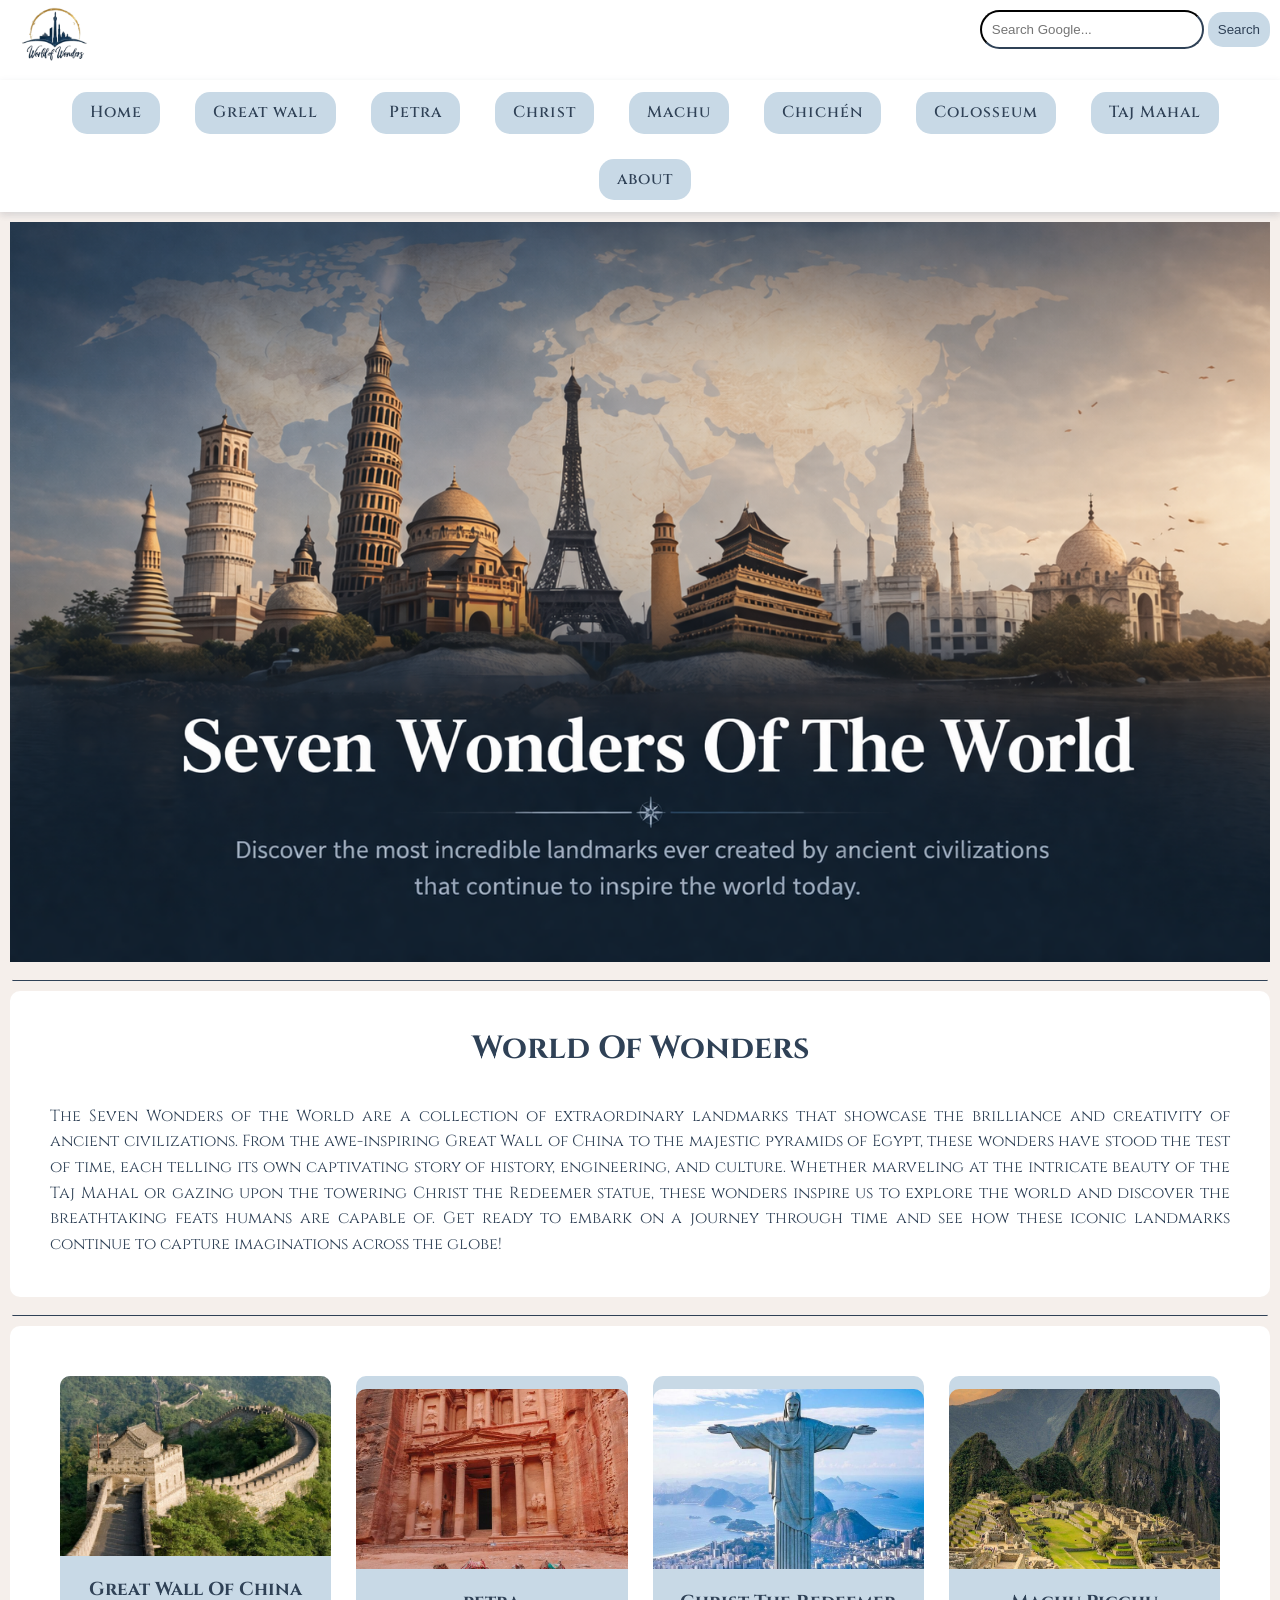
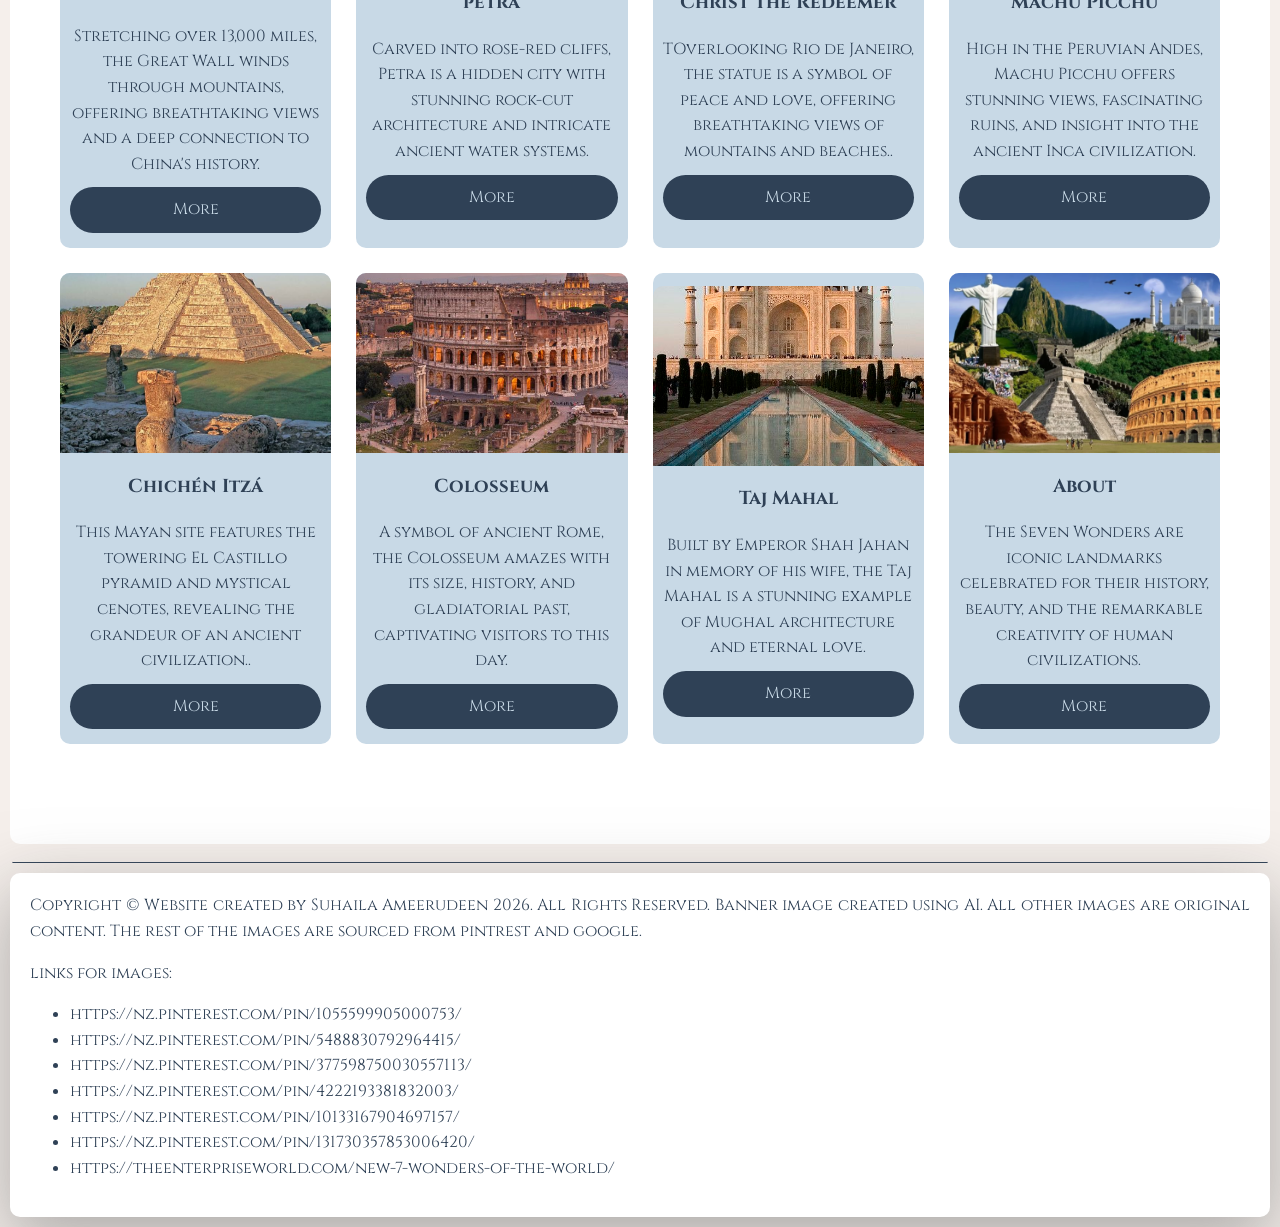
==== index.html @ b83e5d12 "Apr 20, 2026, 10:54 PM" ====
<!DOCTYPE html>
<html lang=en>
<head>
<link rel="icon" type="image/png" href="image/favicon.png">
<title>Seven Wonders Of The World</title>
 <link href="style.css" rel="stylesheet">

<link rel="preconnect" href="https://fonts.googleapis.com">
<link rel="preconnect" href="https://fonts.gstatic.com" crossorigin>
<link href="https://fonts.googleapis.com/css2?family=Cinzel:wght@400..900&display=swap" rel="stylesheet">


</head>

<body>
    
  <div class="topbar">
     <img src="image/logo.png" alt="World Of Wonders">

    <div class="search">
    <form action="https://www.google.com/search" method="GET">
    <input type="text" name="q" placeholder="Search Google...">
    <button type="submit">Search</button>
    </form></div>
  
  </div>
      

    <div class="navbar">
      
      
      <div class="nav">
        <a href="index.html" class="Home">Home</a>
        <a href="greatwall.html" class="greatwall">Great wall</a>
        <a href="petra.html" class="petra">Petra</a>
        <a href="christ.html" class="christ">Christ</a>
        <a href="machu.html" class="machu">Machu </a>
        <a href="chichen.html" class="chichen">Chichén </a>
        <a href="colosseum.html" class="colosseum">Colosseum</a>
        <a href="tajmahal.html" class="tajmahal">Taj Mahal</a>
        <a href="about.html" class="about">about</a>
      </div>

    </div>

    <div class="intro">
    </div>
     
    <div class="border"></div>

    <div class="intro2">
      <h1>World Of Wonders</h1>
      <p>
        The Seven Wonders of the World are a collection of extraordinary landmarks that showcase the brilliance and creativity of
         ancient civilizations. From the awe-inspiring Great Wall of China to the majestic pyramids of Egypt, these wonders have stood the 
         test of time, each telling its own captivating story of history, engineering, and culture. Whether marveling at the intricate beauty 
         of the Taj Mahal or gazing upon the towering Christ the Redeemer statue, these wonders inspire us to explore the world and discover the 
         breathtaking feats humans are capable of. Get ready to embark on a journey through time and see how these iconic landmarks continue to
          capture imaginations across the globe!
      </p>

    </div>

    <div class="border"></div>
  
    <div class="layout">
      
      <div class="container2">
        
         <div class="content">
          <img src="image/greatwall.jpg" alt="Great Wall Of China" >
          <h3>Great Wall Of China</h3>
          <p>Stretching over 13,000 miles, the Great Wall winds through mountains, offering breathtaking views and a
             deep connection to China's history.</p>
          <a href="greatwall.html" class="button">More</a>
         </div>
      </div>

      <div class="container2">
      
        <div class="content">
          <img src="image/petra.jpg" alt="Petra" >
          <h3>petra</h3>
          <p>Carved into rose-red cliffs, Petra is a hidden city with stunning rock-cut architecture and intricate 
            ancient water systems.</p>
           <a href="petra.html" class="button">More</a>
        </div>
      </div>

      <div class="container2">
        
        <div class="content">
           <img src="image/christ.jpg" alt="Christ The Redeemer" >
          <h3>Christ The Redeemer</h3>
          <p>TOverlooking Rio de Janeiro, the statue is a symbol of peace and love, offering breathtaking views of 
            mountains and beaches..</p>
          <a href="christ.html" class="button">More</a>
        </div>
      </div>

      <div class="container2">
        
        <div class="content">
          <img src="image/machu.jpg" alt="Machu Picchu" >
          <h3> Machu Picchu</h3>
           
          <p>High in the Peruvian Andes, Machu Picchu offers stunning views, fascinating ruins, and insight into the 
            ancient Inca civilization.</p>
          <a href="machu.html" class="button">More</a>
        </div>
      </div>

      <div class="container2">
        
        <div class="content">
          <img src="image/chichen.jpg" alt="Chichén Itzá" >
          <h3>Chichén Itzá</h3>
           
          <p>This Mayan site features the towering El Castillo pyramid and mystical cenotes, revealing the grandeur of an ancient
             civilization..</p>
           <a href="chichen.html" class="button">More</a>
        </div>
      </div>

      <div class="container2">
       
        <div class="content">
          <img src="image/collosseum.jpg" alt="Colosseum" >
          <h3>Colosseum </h3>
          
          <p>A symbol of ancient Rome, the Colosseum amazes with its size, history, and gladiatorial past, captivating
             visitors to this day.
            </p>
          <a href="colosseum.html" class="button">More</a>
        </div>
      </div>

      <div class="container2">
        
        <div class="content">
          <img src="image/tajmahal.jpg" alt="Taj Mahal" >
          <h3>Taj Mahal</h3>
          
          <p>Built by Emperor Shah Jahan in memory of his wife, the Taj Mahal is a stunning example of Mughal architecture
             and eternal love.</p>
          <a href="tajmahal.html" class="button">More</a>
        </div>
      </div>

      <div class="container2">
        <div class="content">
          <img src="image/wonders.png" alt="7 Wonders">
          <h3>About</h3>
          <p>The Seven Wonders are iconic landmarks celebrated for their history, beauty, and the remarkable creativity of human 
            civilizations.</p>
            <a href="about.html" class="button">More</a>
        </div>
      </div>

    </div>

    <div class="border"></div>
    
  <footer class="footer">Copyright © Website created by Suhaila Ameerudeen 2026. All Rights Reserved.
    Banner image created using AI. All other images are original content.
    The rest of the images are sourced from pintrest and google.
    <p>links for images:</p>
     <ul>
      <li>https://nz.pinterest.com/pin/1055599905000753/</li>
      <li> https://nz.pinterest.com/pin/5488830792964415/     </li>
      <li>  https://nz.pinterest.com/pin/377598750030557113/</li>
      <li>https://nz.pinterest.com/pin/4222193381832003/ </li>
      <li>  https://nz.pinterest.com/pin/10133167904697157/</li>
      <li>https://nz.pinterest.com/pin/131730357853006420/ </li>
      <li>https://theenterpriseworld.com/new-7-wonders-of-the-world/</li>
   </ul>
  
  </footer>

 </body>




</html>
---- style.css ----
body{
    background-color:#F5EFEB;
    margin: 0;
    color:#2F4156;
    font-family: "Cinzel", serif;
    line-height: 1.6;
}

.navbar{
    background-color: #FFFFFF;
    box-shadow: 0 2px 8px rgba(47, 65, 86, 0.08)
}

.nav{
    display: flex;
    justify-content: center;
    gap: 25px;
    flex-wrap: wrap;
    padding: 12px;
     box-shadow: 0 4px 6px rgba(47, 65, 86, 0.08)
}

.nav a{
   display:inline-block;
   text-decoration: none;
   color: #2F4156 ;
   font-weight: 550;
   padding: 8px  18px; 
   border-radius: 15px;
   margin-inline-start: 10px;
   letter-spacing: 1px;
   transition: 0.3s ease;
   background-color:#C8D9E6;

}

.nav a:hover{
    background-color: #2F4156 ;
    color:#C8D9E6;
    transform: scale(1.05);
}



.intro{
    text-align: center;
    padding: 100px 20px;
    height: 60vh;
    background-image: url("images/7wonders.png");
    background-size:cover;
    background-position:center;
    margin: 10px;
   

}

.border{
    border-bottom:1px solid #2F4156  ;
    margin:0 12px;
    border-radius: 1.5px;
    padding-top: 8px;
}

.intro2 ul{
    margin:30px;
  text-align: justify; 
}

.intro2 ol{
     margin:30px;
  text-align: justify; 
}

.intro2 p{
  margin:30px;
  text-align: justify;
}


.intro2{
    text-align: center;
    margin: 10px;
    background-color: white;
    border-radius: 10px;
    margin:10px;
    margin-top: 10px;
    padding: 10px;
  
    
}

.content img{
    display: block;
    width: 100%;
    height: 180px;
    object-fit: cover;
    border-top-left-radius: 10px;
    border-top-right-radius: 10px;
   
}

.layout{
    margin-top: 10px;
    margin: 10px;
    border-radius: 10px;
    background-color: white;
    padding: 50px ;
    display:grid;
    grid-template-columns: repeat(4, minmax(250px, 1fr));
    gap: 25px;
    grid-template-rows:repeat(4, auto);
}

.container2{
    display: flex;
    justify-content: center;
    align-items: center;
    background-color: #C8D9E6 ;
    border-radius: 10px;
    padding-bottom: 5px;
    
    
}

.content h3{
    text-align: center;
    color:#2F4156 ;
}

.content p{
    text-align: center;
    margin:10px;
    color: #2F4156 ;
}

.container2:hover{
    transform: scale(1.05);
    color:#C8D9E6;
    background-color: #2F4156;
    
}




.container2:hover p,
.container2:hover h3{
  transition: 0.3s ease;
 color:#C8D9E6;
}

.button{
    display:block;
    background-color: #2F4156;
    color:#C8D9E6;
    text-decoration: none;
    border-radius: 30px;
    margin:10px;
    padding: 10px 20px;
    text-align: center;
    
}

.container2:hover .button {
   transition: 0.3 ease;
   color:#2F4156;
   background-color: #C8D9E6;
}


.button:hover{
    transform: scale(1.05);
}

.intro3{
    text-align: center;
    padding:100px 10px;
    height: 61vh;
    background-image: url("images/great.jpeg");
    background-size:contain;
    background-position:center;
    background-repeat: no-repeat;
    background-size: cover;
    margin: 10px;
   
}

.intro4{
    text-align: center;
    padding:100px 10px;
    height: 61vh;
    background-image: url("images/petra3.jpeg");
    background-size:contain;
    background-position:center;
    background-repeat: no-repeat;
    background-size: cover;
    margin: 10px;
   
}

.intro5{
    text-align: center;
    padding:100px 10px;
    height: 61vh;
    background-image: url("images/tajmahal3.jpeg");
    background-size:contain;
    background-position:center;
    background-repeat: no-repeat;
    background-size: cover;
    margin: 10px;
   
}

.intro6{
    text-align: center;
    padding:100px 10px;
    height: 61vh;
    background-image: url("images/picchu.jpeg");
    background-size:contain;
    background-position:center;
    background-repeat: no-repeat;
    background-size: cover;
    margin: 10px;
   
}

.intro7{
    text-align: center;
    padding:100px 10px;
    height: 61vh;
    background-image: url("images/itza.jpeg");
    background-size:contain;
    background-position:center;
    background-repeat: no-repeat;
    background-size: cover;
    margin: 10px;
   
}

.intro8{
    text-align: center;
    padding:100px 10px;
    height: 61vh;
    background-image: url("images/colosseum.jpeg");
    background-size:contain;
    background-position:center;
    background-repeat: no-repeat;
    background-size: cover;
    margin: 10px;
   
}

.intro9{
    text-align: center;
    padding:100px 10px;
    height: 61vh;
    background-image: url("images/redeemer.jpeg");
    background-size:contain;
    background-position:center;
    background-repeat: no-repeat;
    background-size: cover;
    margin: 10px;
   
}

.intro10{
    text-align: center;
    padding:100px 10px;
    height: 61vh;
    background-image: url("images/tajmahal3.jpeg");
    background-size:contain;
    background-position:center;
    background-repeat: no-repeat;
    background-size: cover;
    margin: 10px;
   
}

.footer{
  background-color: white;
  border-radius: 10px;
  text-align: justify;
  box-shadow: rgba(118, 118, 118, 0.56) 0px 22px 70px 4px;
  padding: 20px;
  margin:10px
}

.topbar{
    background-color: #FFFFFF;
    display: flex;
    justify-content: space-between;

}

.search{
    display: flex;
    justify-content: right;
    text-align: center;
    padding:10px;
    
}

.search input{
    padding:10px;
    border-radius: 30px;
    border-color: #2F4156;
    width:200px;
    color: #2F4156;
}

.search button{
    padding:10px;
    border: none;
    background-color: #C8D9E6;
    color: #2F4156;
    border-radius: 15px;
    cursor: pointer;
}

.search button:hover{
    background-color: #2F4156;
    color: #C8D9E6;
    transform: scale(1.06);
}

.topbar img{
   height:80px;
   width:auto;
   padding-left: 10px;
}
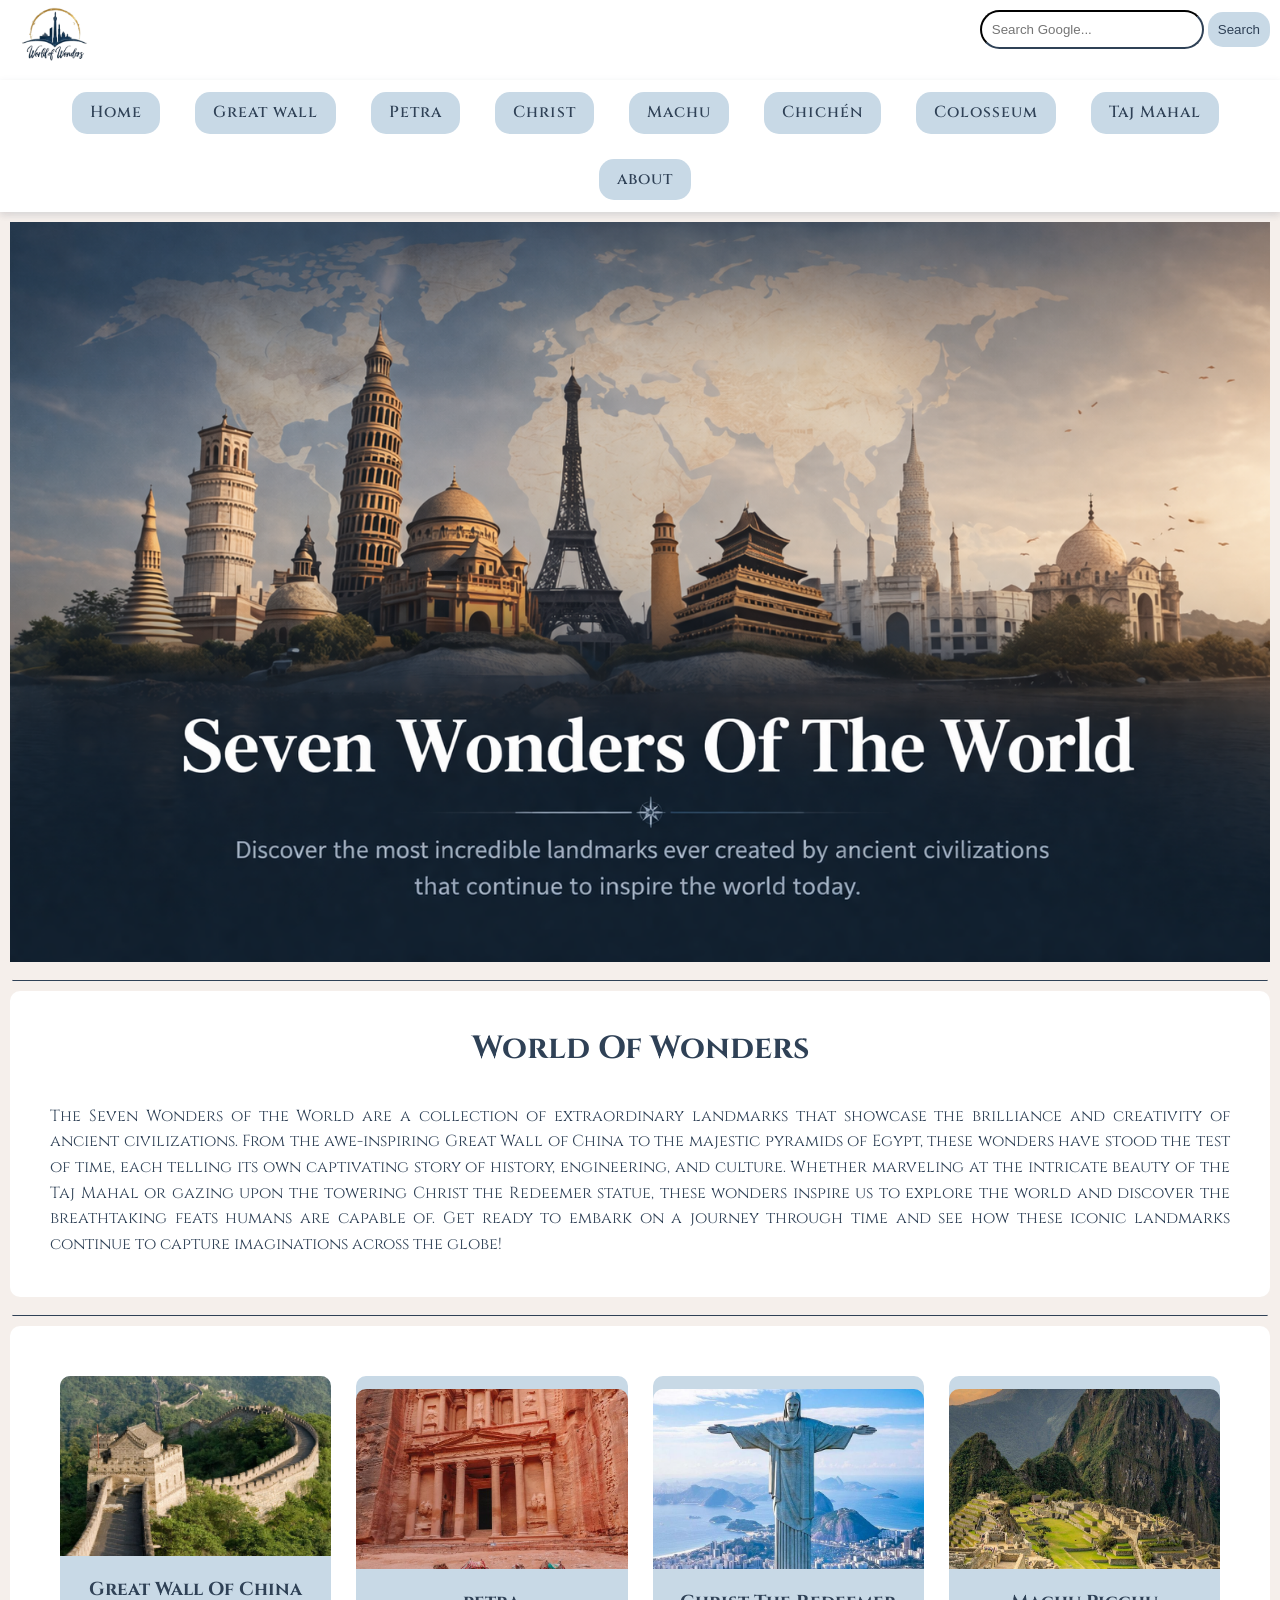
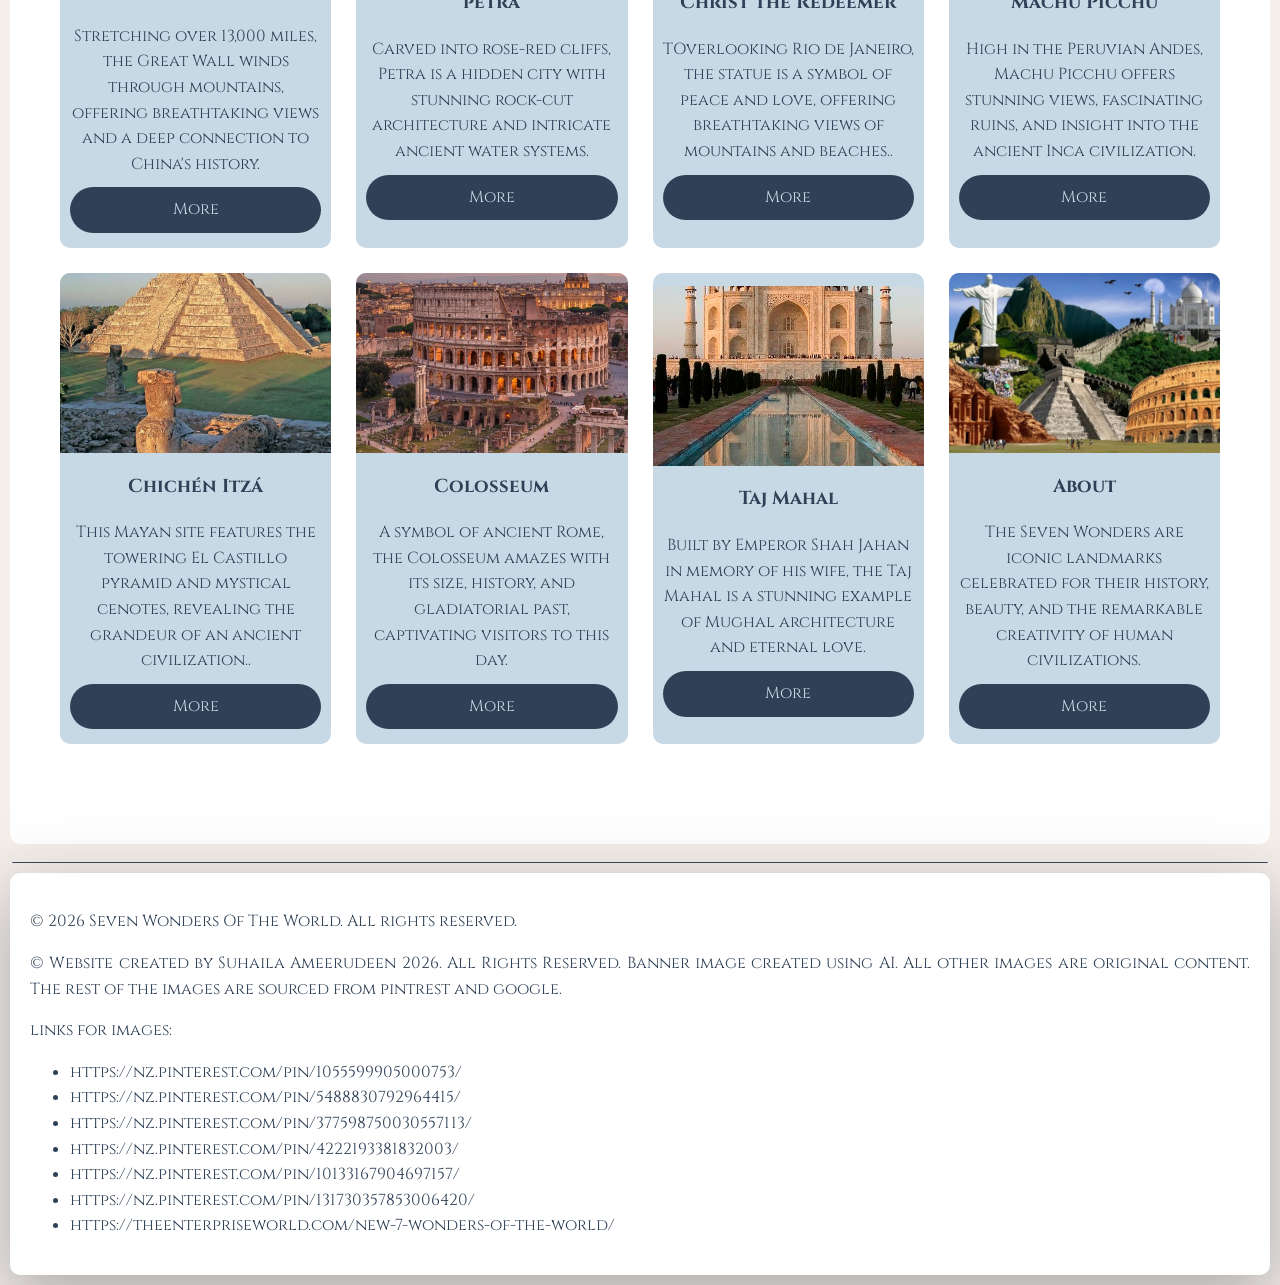
==== commit 79a1a2e7: "Apr 20, 2026, 11:33 PM" ====
--- a/index.html
+++ b/index.html
@@ -161,9 +161,11 @@
 
     <div class="border"></div>
     
-  <footer class="footer">Copyright © Website created by Suhaila Ameerudeen 2026. All Rights Reserved.
+  <footer class="footer">
+    <p>© 2026 Seven Wonders Of The World. All rights reserved.</p>
+    <p> © Website created by Suhaila Ameerudeen 2026. All Rights Reserved.
     Banner image created using AI. All other images are original content.
-    The rest of the images are sourced from pintrest and google.
+    The rest of the images are sourced from pintrest and google.</p>
     <p>links for images:</p>
      <ul>
       <li>https://nz.pinterest.com/pin/1055599905000753/</li>
--- a/style.css
+++ b/style.css
@@ -332,3 +332,5 @@
 
 
 
+
+
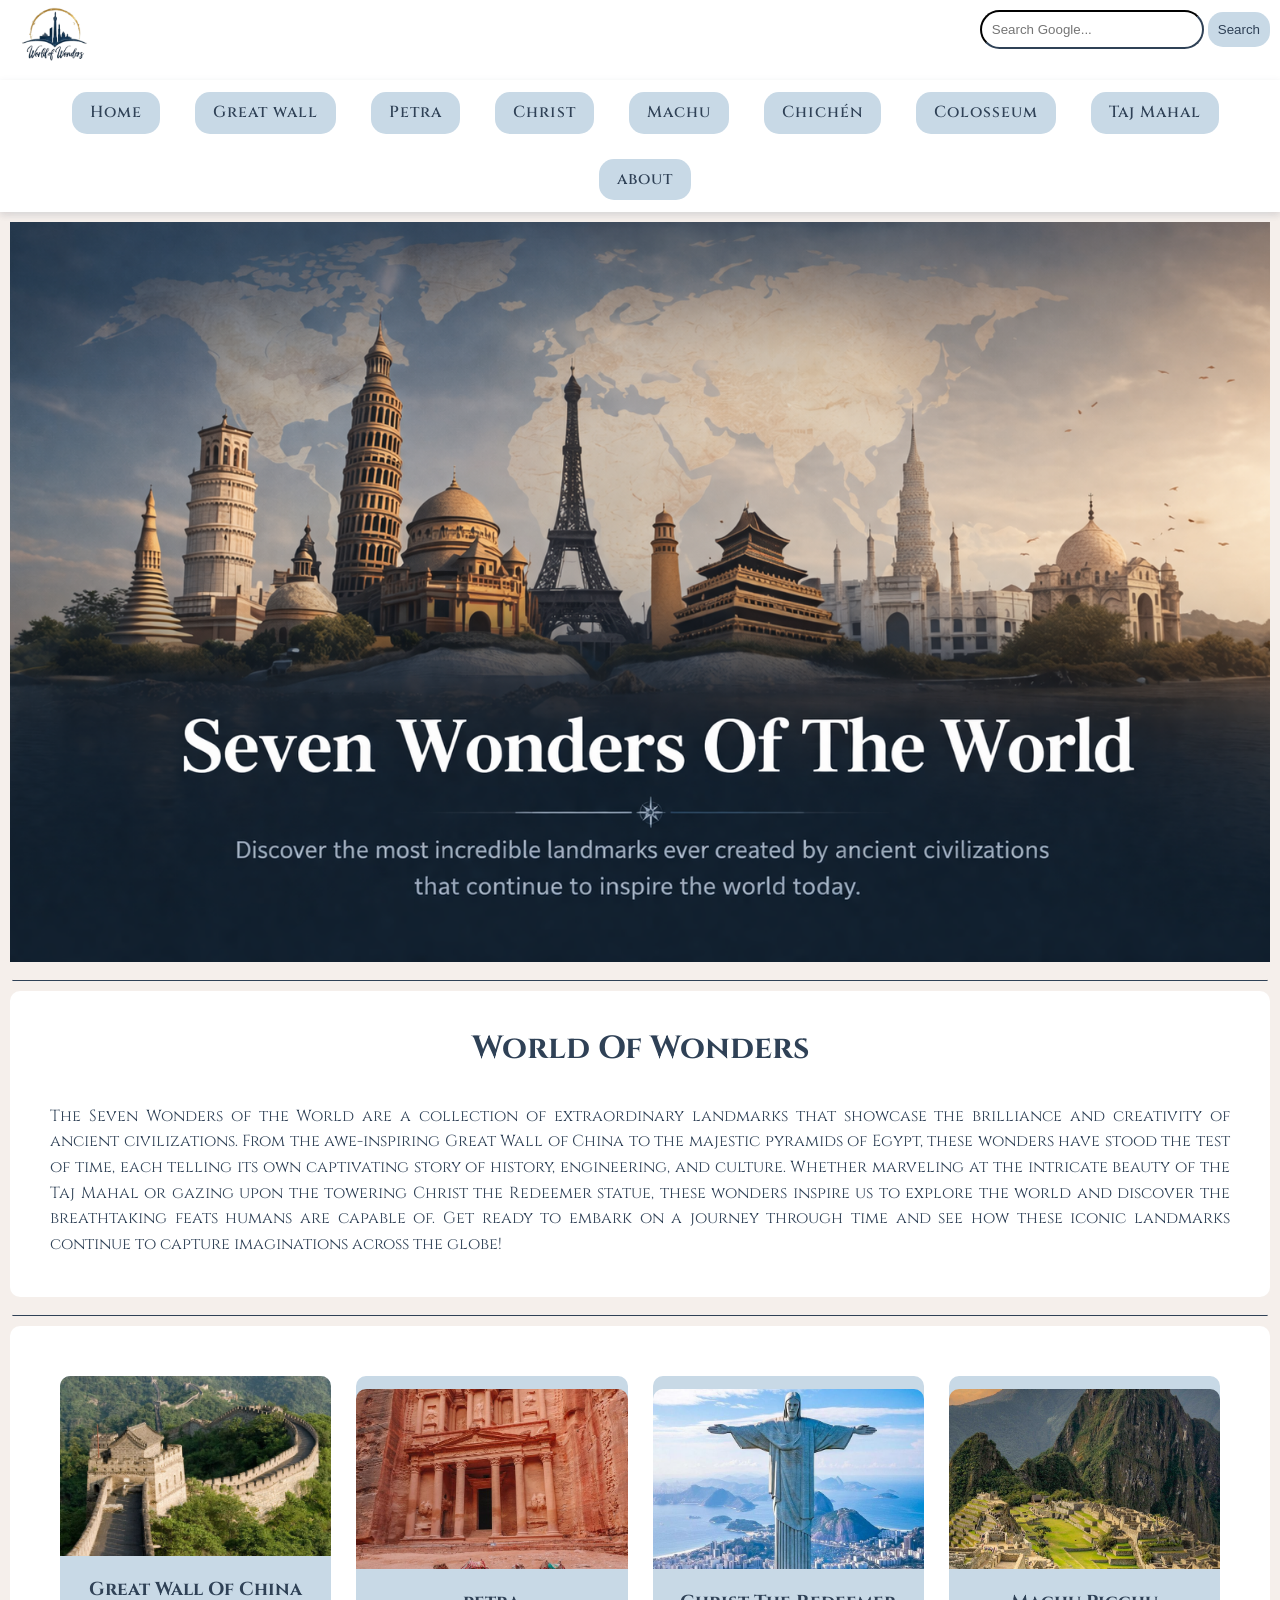
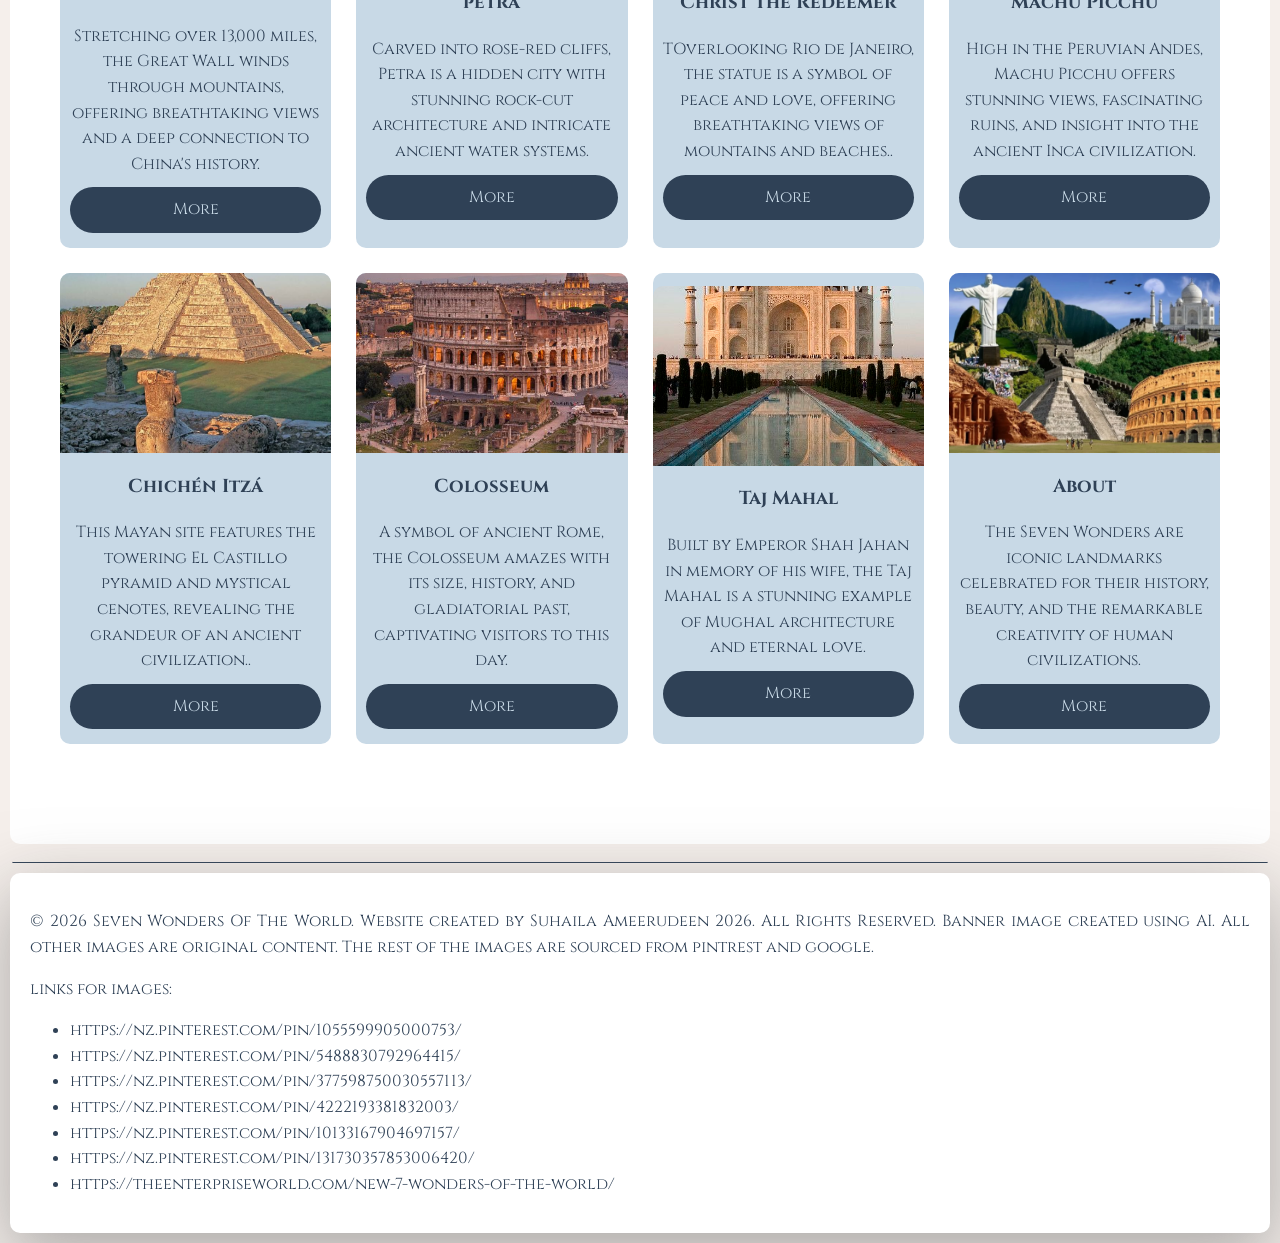
==== commit 43381f1a: "Apr 20, 2026, 11:35 PM" ====
--- a/index.html
+++ b/index.html
@@ -162,8 +162,7 @@
     <div class="border"></div>
     
   <footer class="footer">
-    <p>© 2026 Seven Wonders Of The World. All rights reserved.</p>
-    <p> © Website created by Suhaila Ameerudeen 2026. All Rights Reserved.
+    <p>© 2026 Seven Wonders Of The World. Website created by Suhaila Ameerudeen 2026. All Rights Reserved.
     Banner image created using AI. All other images are original content.
     The rest of the images are sourced from pintrest and google.</p>
     <p>links for images:</p>
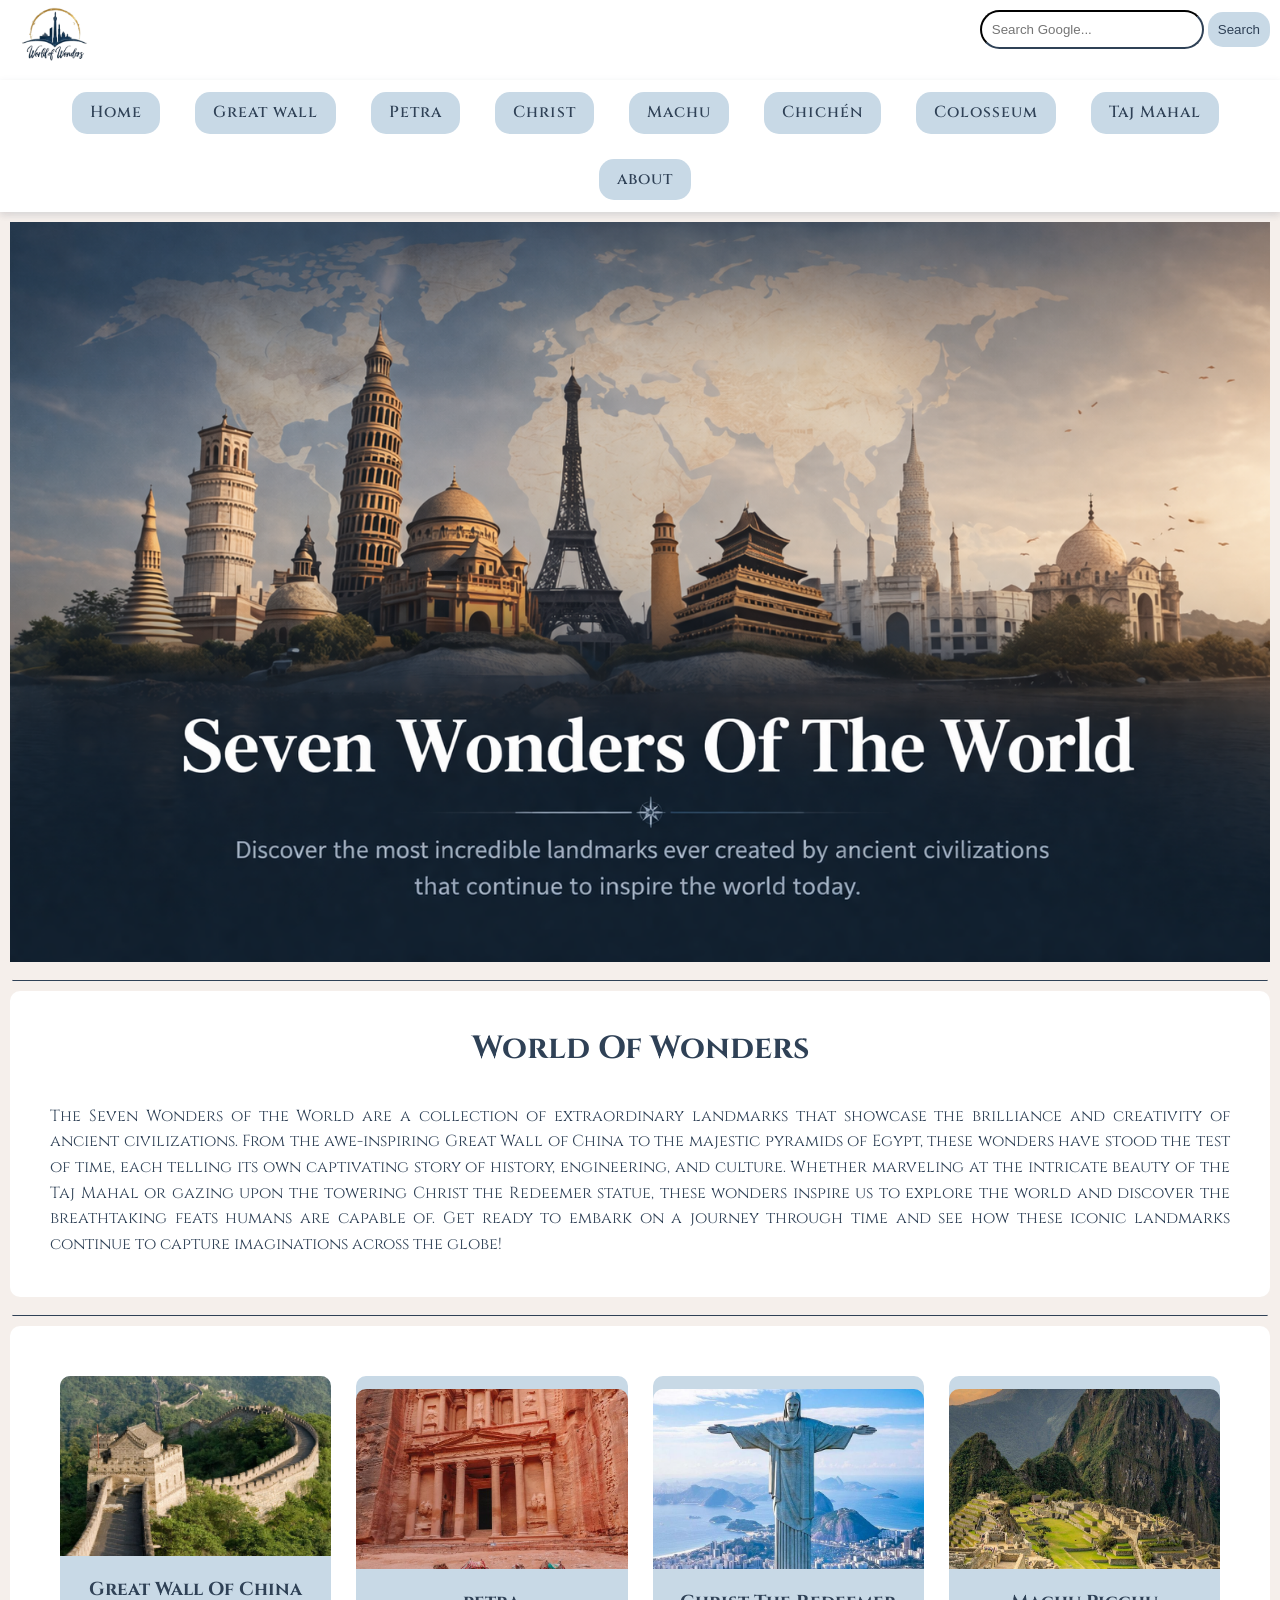
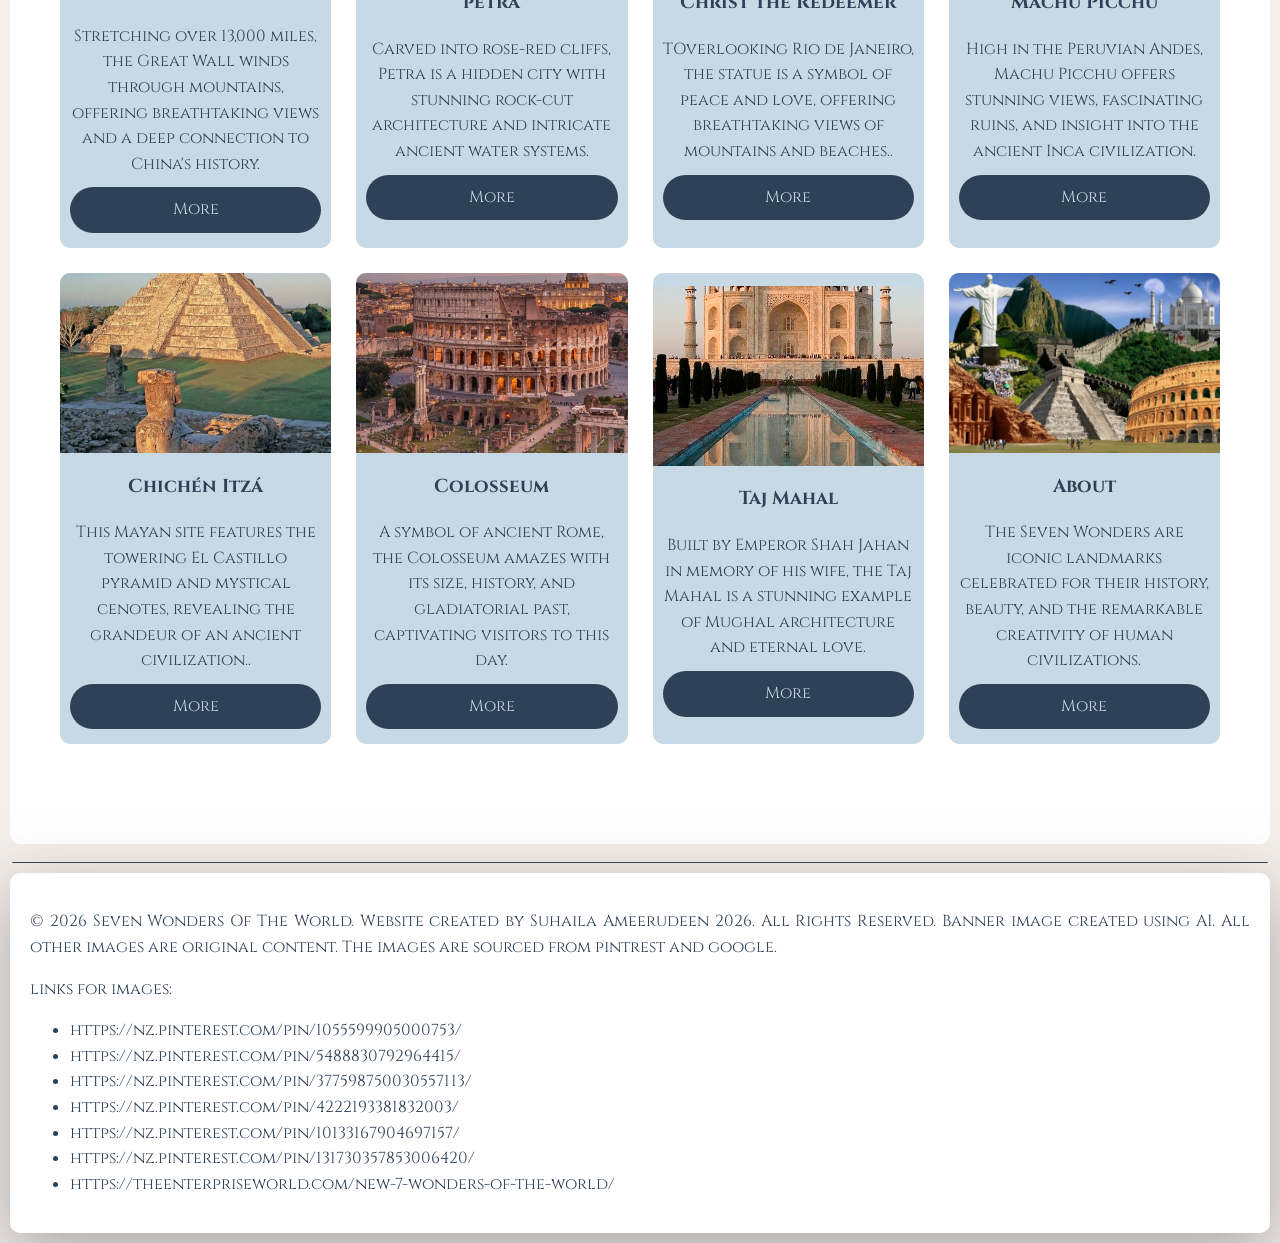
==== commit b0ae024f: "Apr 20, 2026, 11:37 PM" ====
--- a/index.html
+++ b/index.html
@@ -163,8 +163,7 @@
     
   <footer class="footer">
     <p>© 2026 Seven Wonders Of The World. Website created by Suhaila Ameerudeen 2026. All Rights Reserved.
-    Banner image created using AI. All other images are original content.
-    The rest of the images are sourced from pintrest and google.</p>
+       Banner image created using AI. All other images are original content. The images are sourced from pintrest and google.</p>
     <p>links for images:</p>
      <ul>
       <li>https://nz.pinterest.com/pin/1055599905000753/</li>
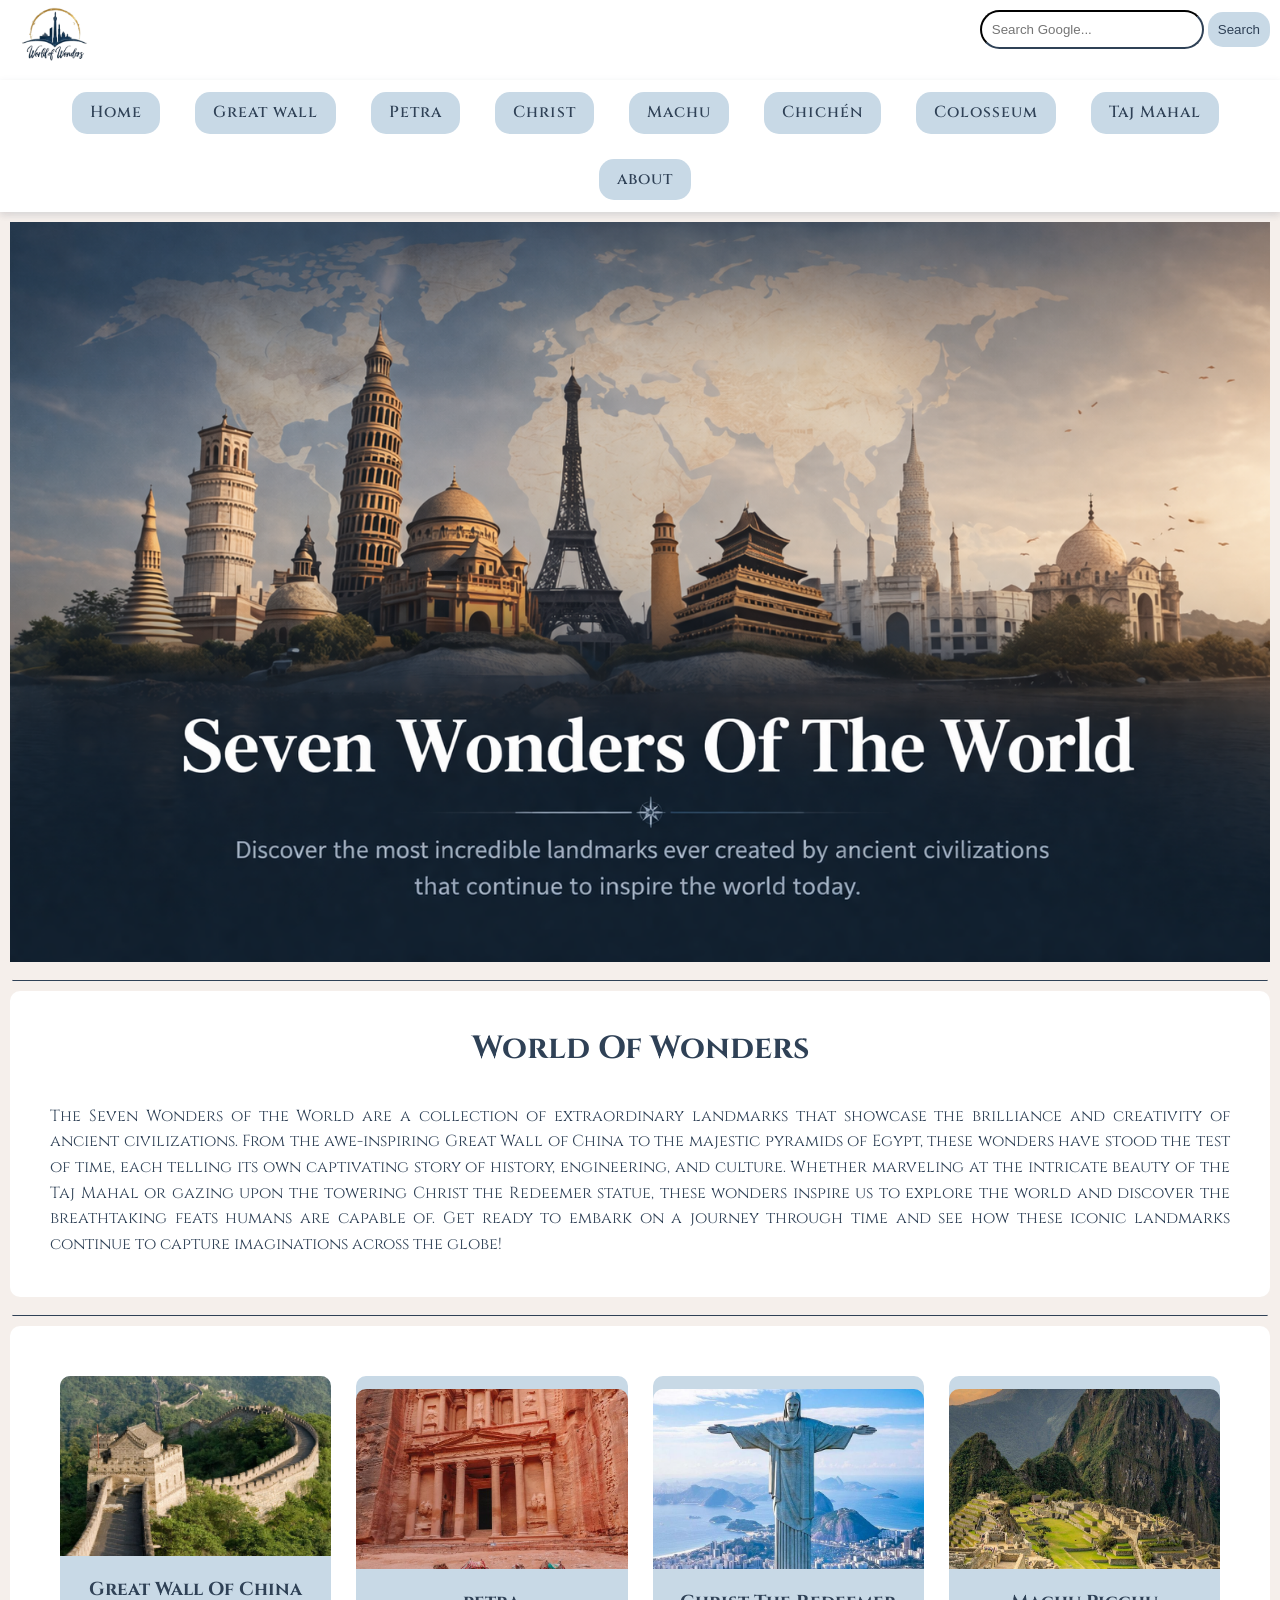
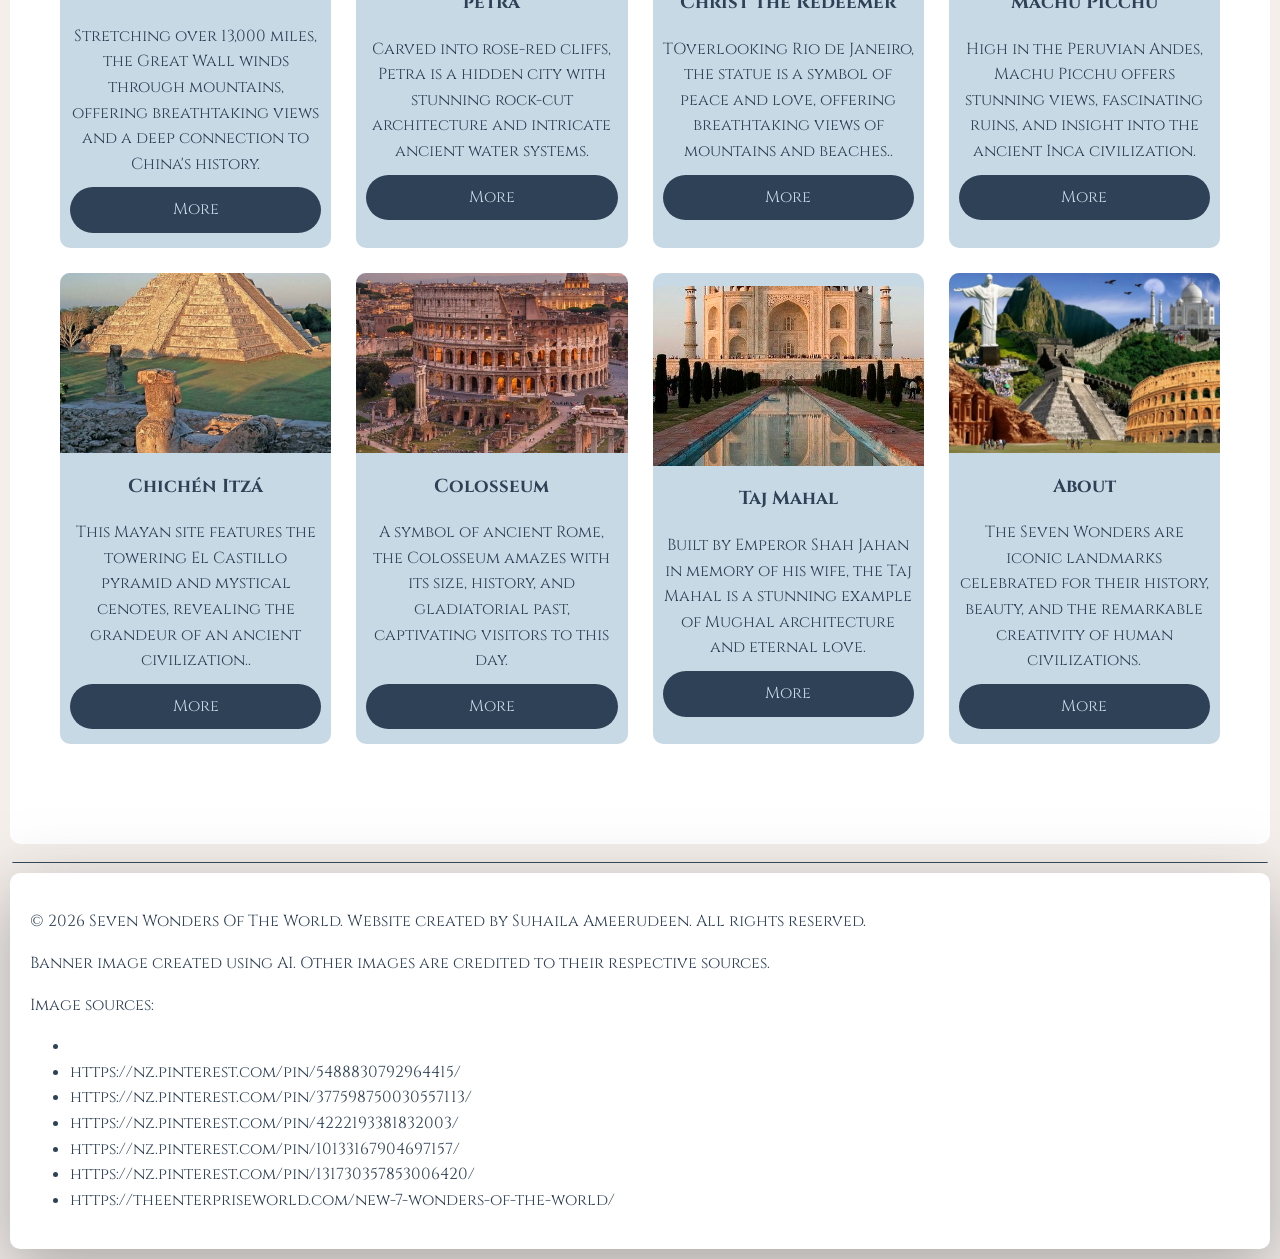
==== commit d797a2a5: "Apr 20, 2026, 11:41 PM" ====
--- a/index.html
+++ b/index.html
@@ -162,11 +162,11 @@
     <div class="border"></div>
     
   <footer class="footer">
-    <p>© 2026 Seven Wonders Of The World. Website created by Suhaila Ameerudeen 2026. All Rights Reserved.
-       Banner image created using AI. All other images are original content. The images are sourced from pintrest and google.</p>
-    <p>links for images:</p>
+    <p> © 2026 Seven Wonders Of The World. Website created by Suhaila Ameerudeen. All rights reserved.</p>
+    <p>  Banner image created using AI. Other images are credited to their respective sources.</p>
+    <p>Image sources:</p>
      <ul>
-      <li>https://nz.pinterest.com/pin/1055599905000753/</li>
+      <li><a href="//nz.pinterest.com/pin/1055599905000753/"></a></li>
       <li> https://nz.pinterest.com/pin/5488830792964415/     </li>
       <li>  https://nz.pinterest.com/pin/377598750030557113/</li>
       <li>https://nz.pinterest.com/pin/4222193381832003/ </li>
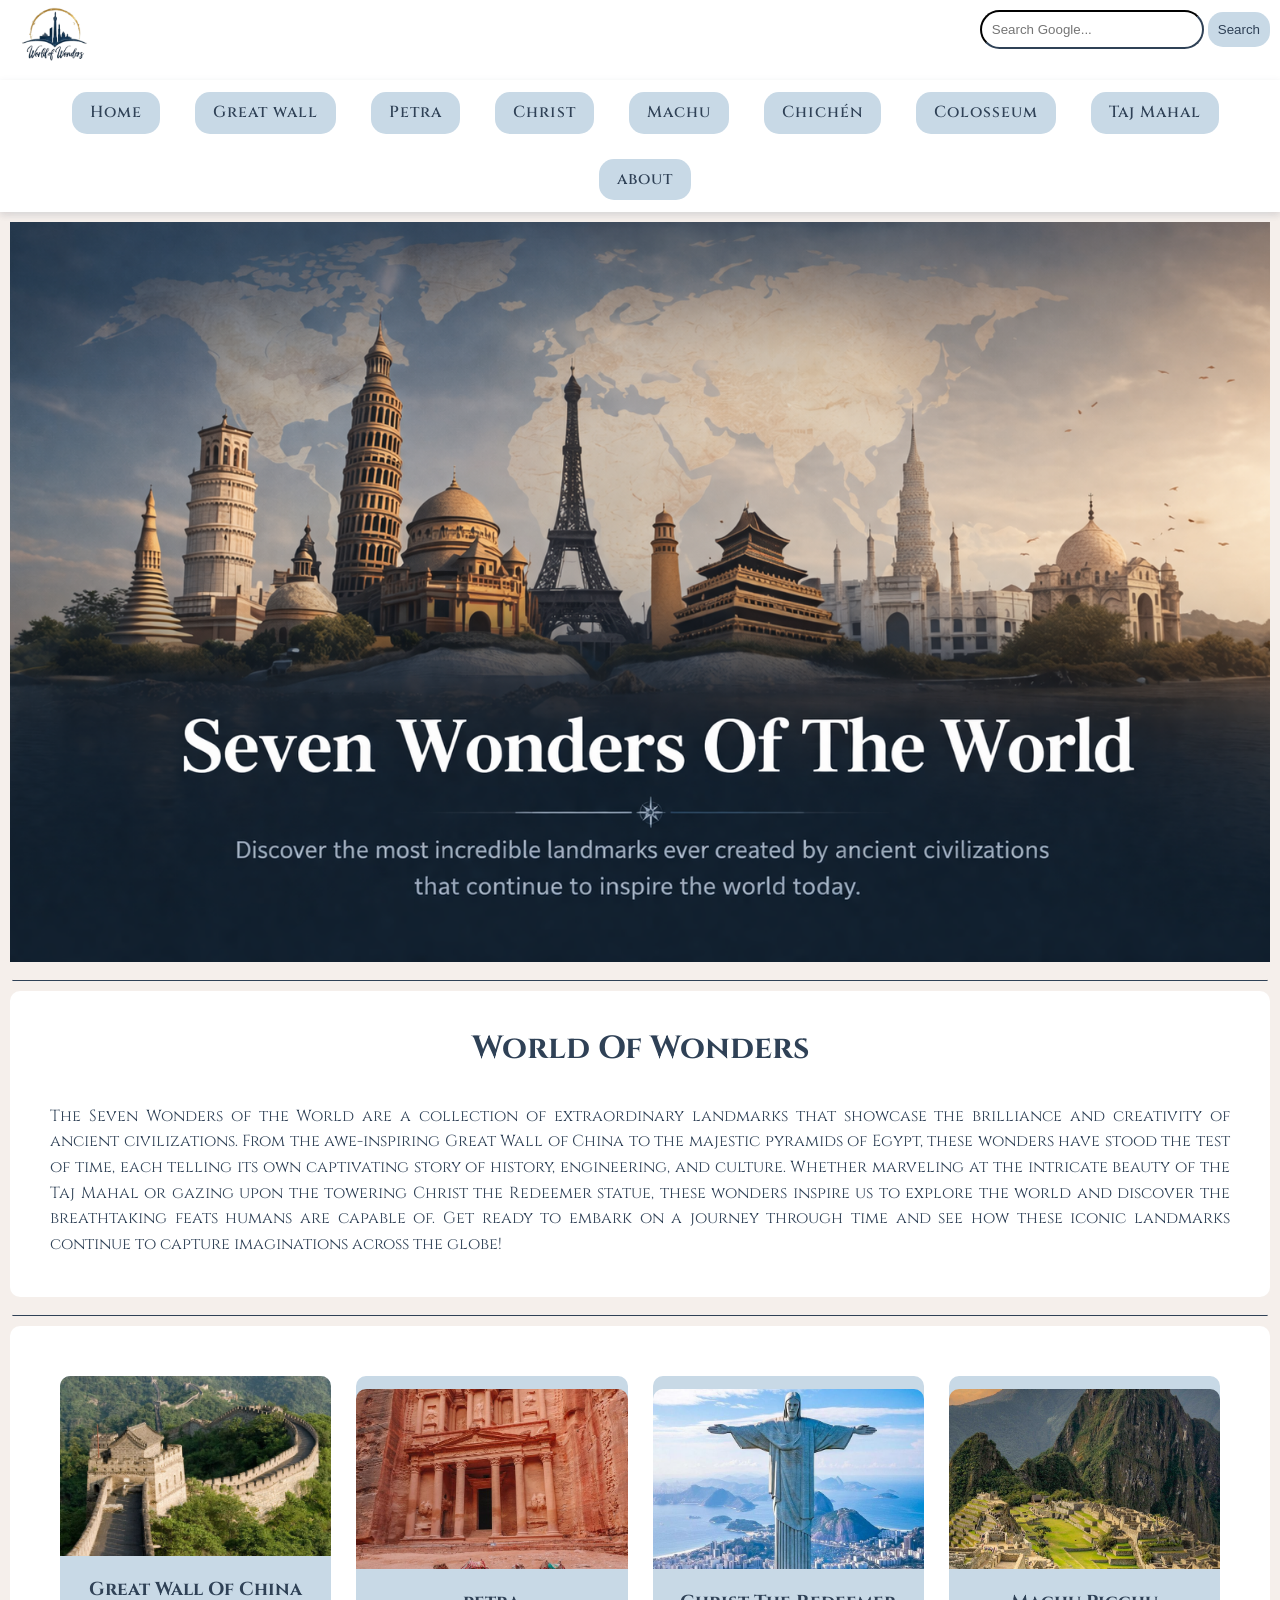
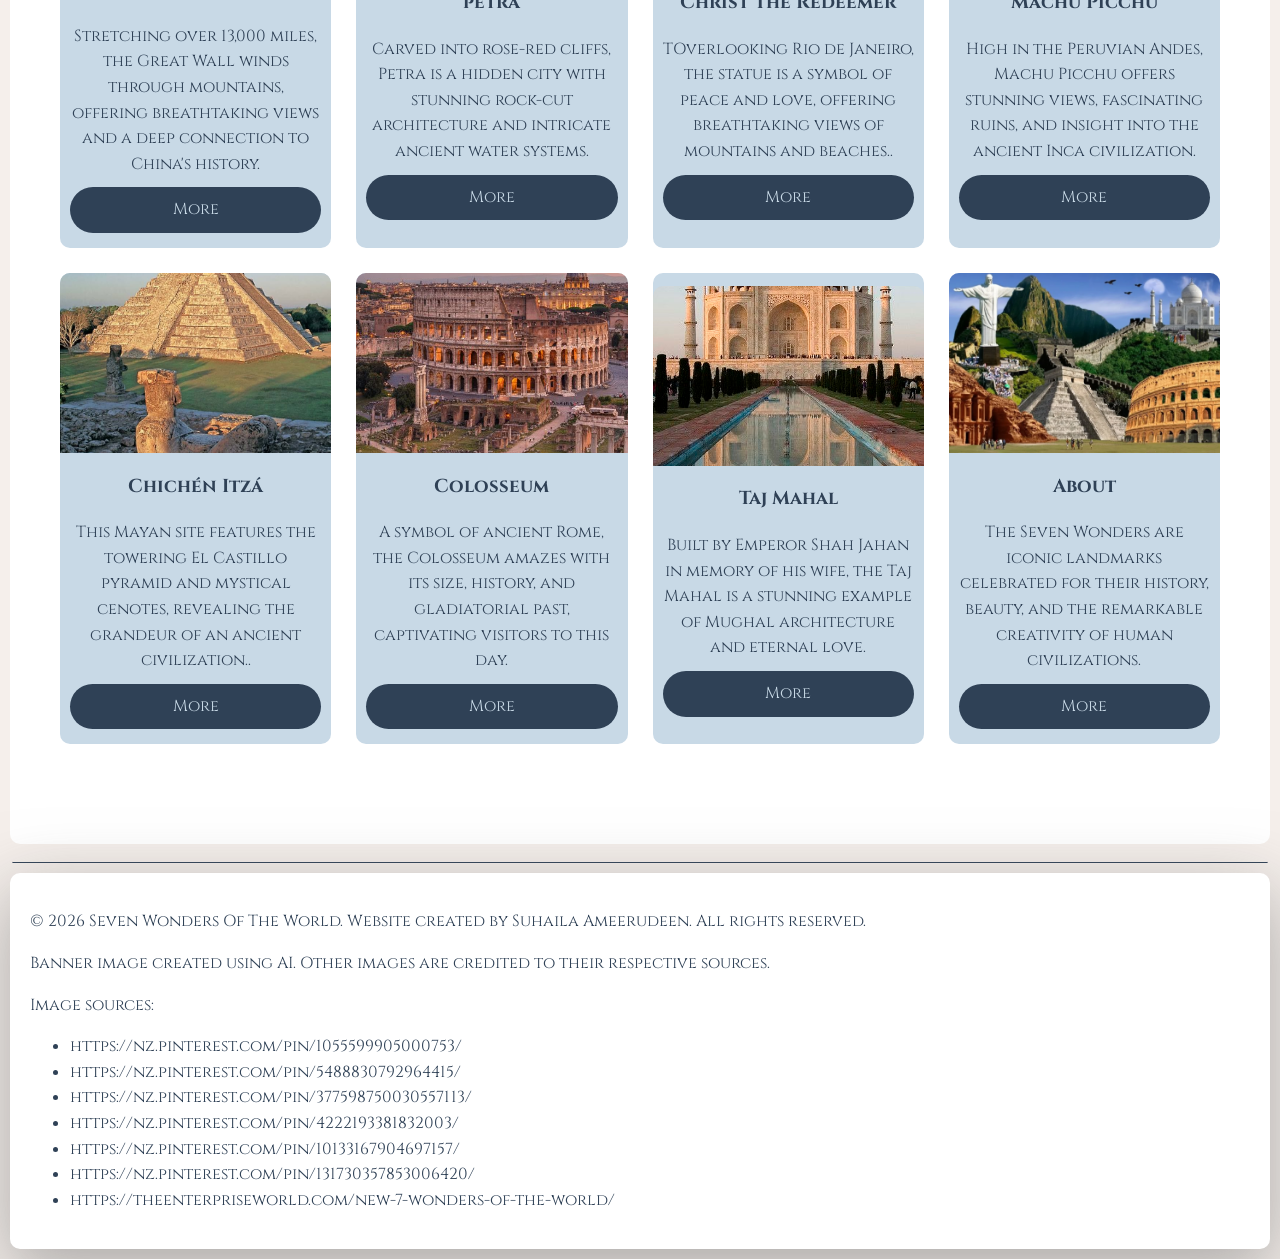
==== commit 41ab3b45: "Apr 20, 2026, 11:44 PM" ====
--- a/index.html
+++ b/index.html
@@ -166,7 +166,7 @@
     <p>  Banner image created using AI. Other images are credited to their respective sources.</p>
     <p>Image sources:</p>
      <ul>
-      <li><a href="//nz.pinterest.com/pin/1055599905000753/"></a></li>
+      <li>https://nz.pinterest.com/pin/1055599905000753/</li>
       <li> https://nz.pinterest.com/pin/5488830792964415/     </li>
       <li>  https://nz.pinterest.com/pin/377598750030557113/</li>
       <li>https://nz.pinterest.com/pin/4222193381832003/ </li>
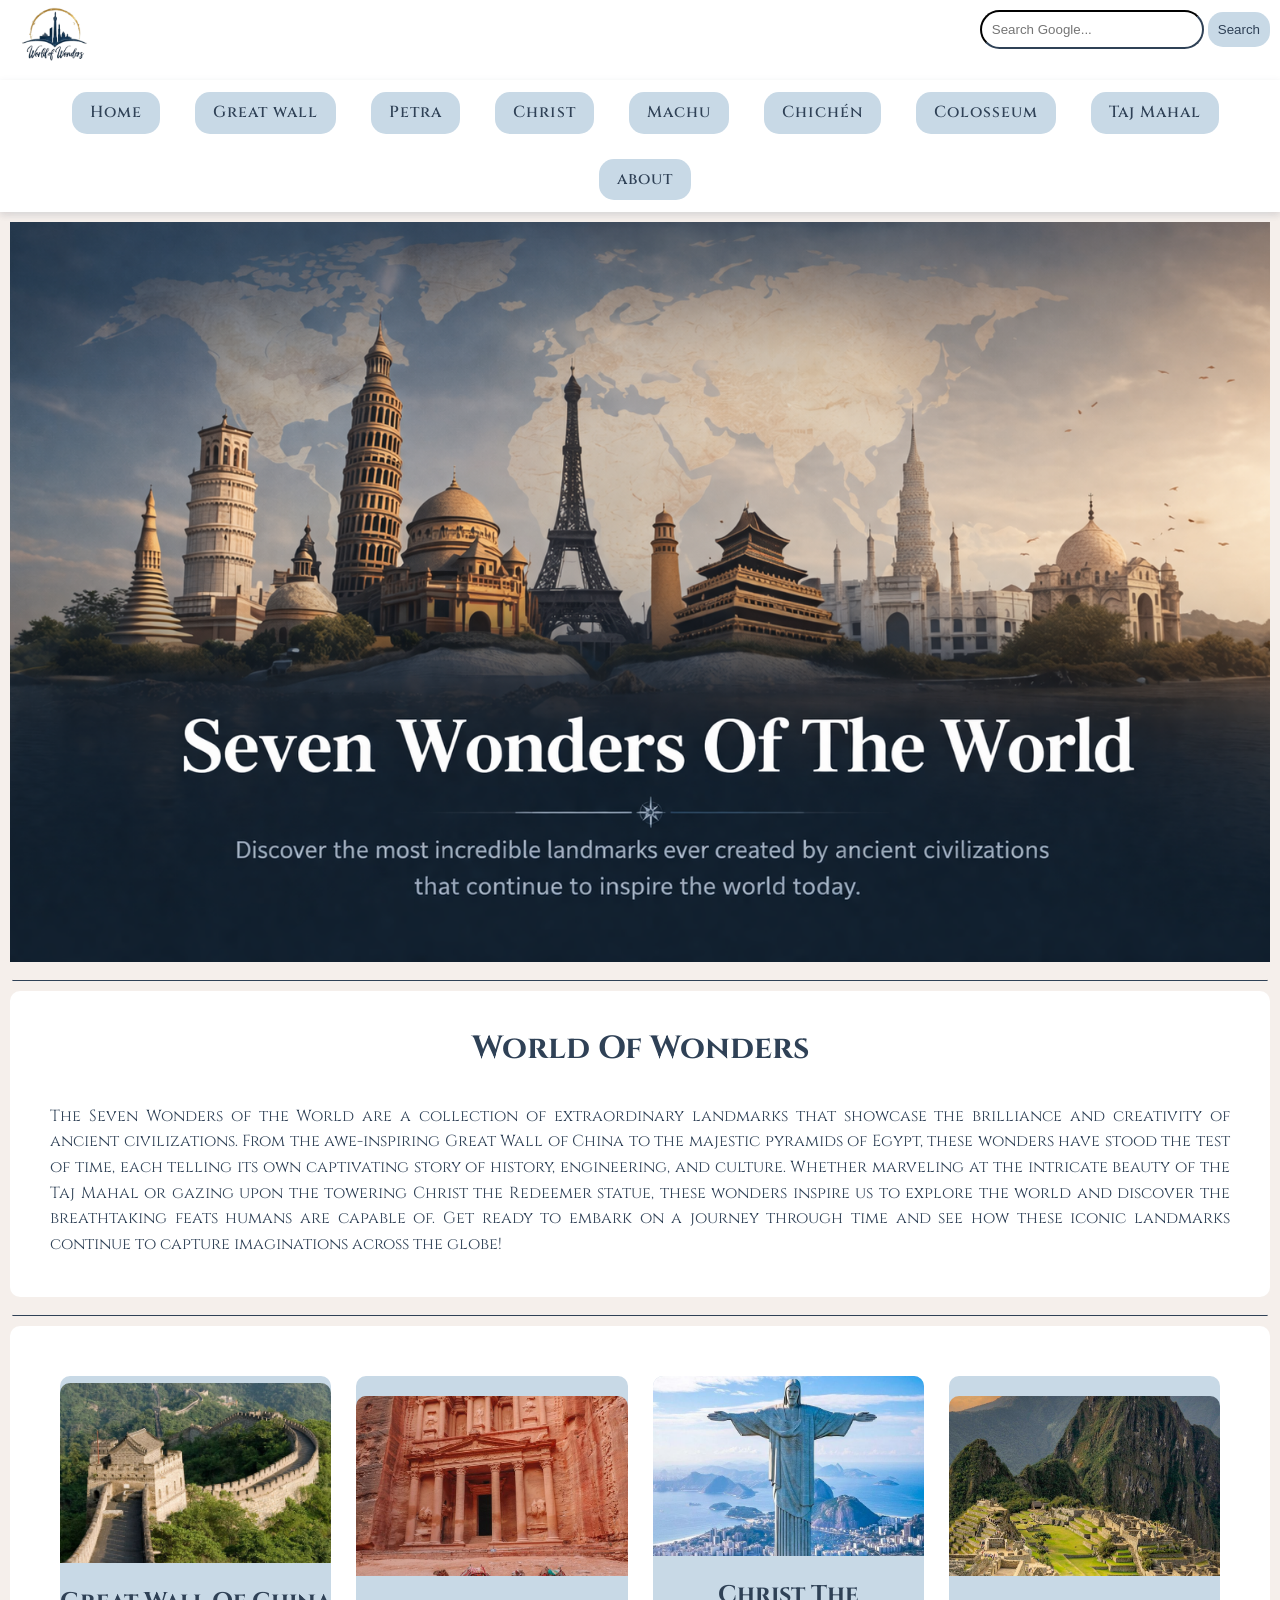
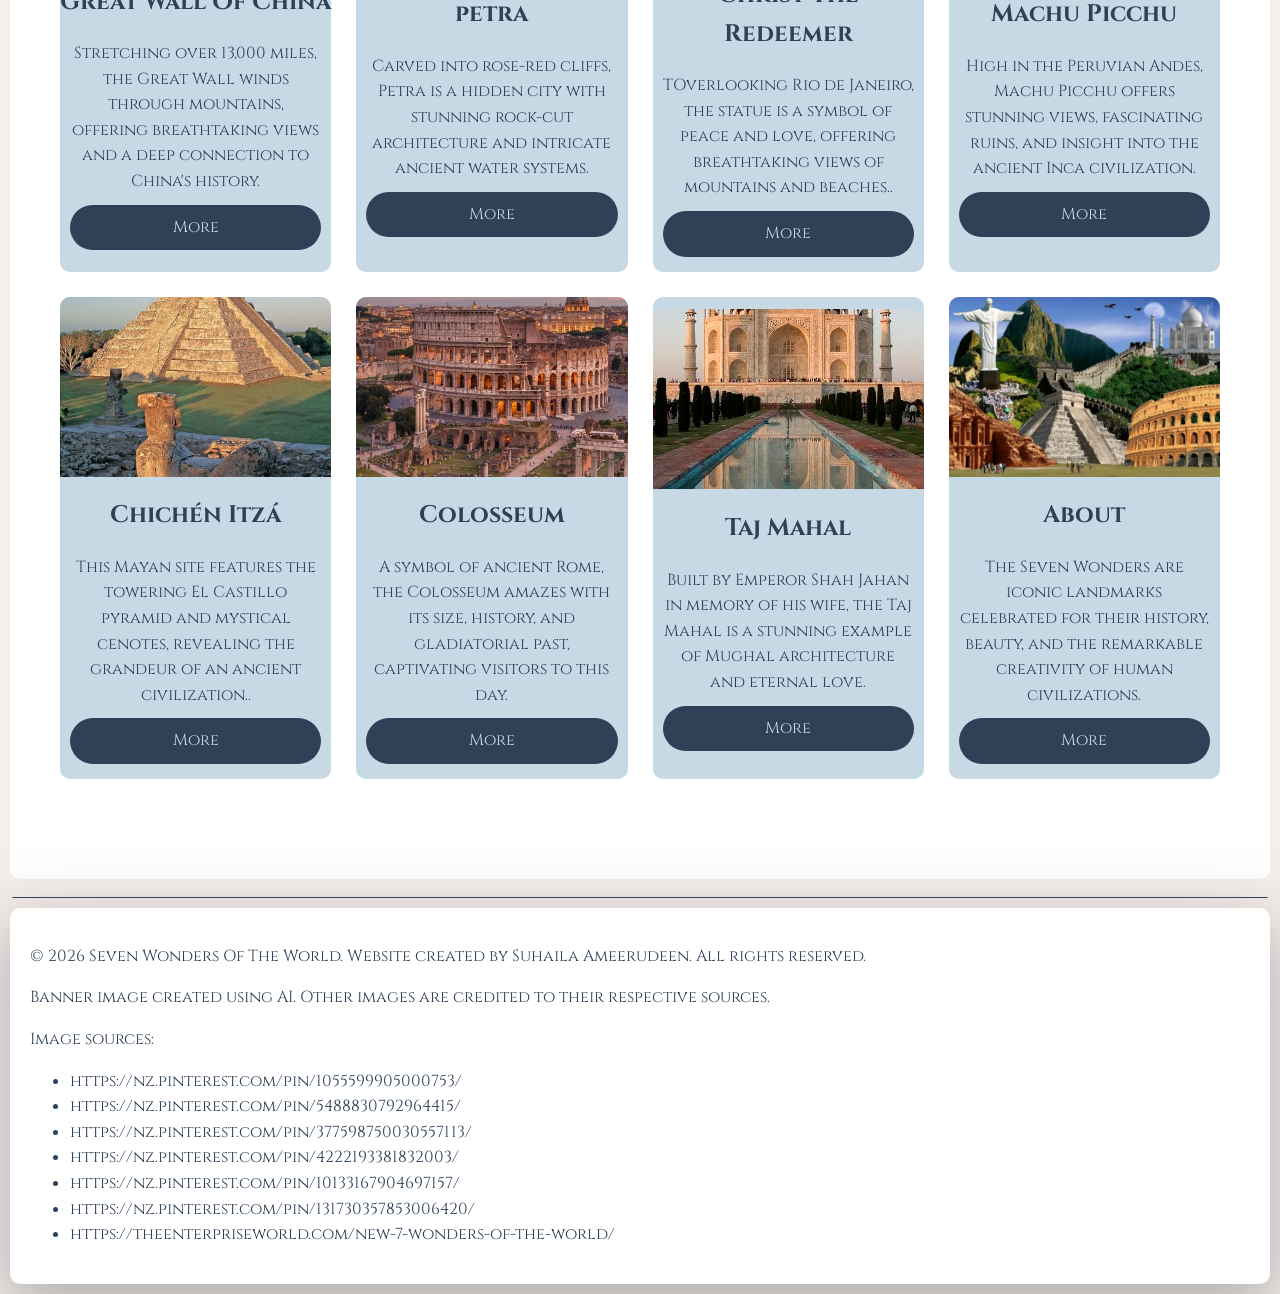
==== commit e3e857b9: "Apr 23, 2026, 5:30 AM" ====
--- a/index.html
+++ b/index.html
@@ -1,19 +1,22 @@
 <!DOCTYPE html>
 <html lang=en>
 <head>
-<link rel="icon" type="image/png" href="image/favicon.png">
-<title>Seven Wonders Of The World</title>
+
+  <!-- favicon -->
+ <link rel="icon" type="image/png" href="image/favicon.png">
+  <!-- title -->
+ <title>Seven Wonders Of The World</title>
  <link href="style.css" rel="stylesheet">
 
-<link rel="preconnect" href="https://fonts.googleapis.com">
-<link rel="preconnect" href="https://fonts.gstatic.com" crossorigin>
-<link href="https://fonts.googleapis.com/css2?family=Cinzel:wght@400..900&display=swap" rel="stylesheet">
-
-
+ <!-- font link -->
+ <link rel="preconnect" href="https://fonts.googleapis.com">
+ <link rel="preconnect" href="https://fonts.gstatic.com" crossorigin>
+ <link href="https://fonts.googleapis.com/css2?family=Cinzel:wght@400..900&display=swap" rel="stylesheet">
 </head>
 
 <body>
     
+  <!-- search bar and logo -->
   <div class="topbar">
      <img src="image/logo.png" alt="World Of Wonders">
 
@@ -25,9 +28,9 @@
   
   </div>
       
+     <!-- navigation bar -->
+    <div class="navbar">
 
-    <div class="navbar">
-      
       
       <div class="nav">
         <a href="index.html" class="Home">Home</a>
@@ -43,11 +46,14 @@
 
     </div>
 
+     <!-- banner -->
     <div class="intro">
     </div>
      
+    <!-- border bottom -->
     <div class="border"></div>
 
+     <!-- Introduction -->
     <div class="intro2">
       <h1>World Of Wonders</h1>
       <p>
@@ -61,15 +67,18 @@
 
     </div>
 
+    <!-- Border bottom -->
     <div class="border"></div>
   
+    <!-- layout -->
     <div class="layout">
-      
+
+       <!-- content for each box in the grid -->
       <div class="container2">
         
          <div class="content">
           <img src="image/greatwall.jpg" alt="Great Wall Of China" >
-          <h3>Great Wall Of China</h3>
+          <h2>Great Wall Of China</h2>
           <p>Stretching over 13,000 miles, the Great Wall winds through mountains, offering breathtaking views and a
              deep connection to China's history.</p>
           <a href="greatwall.html" class="button">More</a>
@@ -80,7 +89,7 @@
       
         <div class="content">
           <img src="image/petra.jpg" alt="Petra" >
-          <h3>petra</h3>
+          <h2>petra</h2>
           <p>Carved into rose-red cliffs, Petra is a hidden city with stunning rock-cut architecture and intricate 
             ancient water systems.</p>
            <a href="petra.html" class="button">More</a>
@@ -91,7 +100,7 @@
         
         <div class="content">
            <img src="image/christ.jpg" alt="Christ The Redeemer" >
-          <h3>Christ The Redeemer</h3>
+          <h2>Christ The Redeemer</h2>
           <p>TOverlooking Rio de Janeiro, the statue is a symbol of peace and love, offering breathtaking views of 
             mountains and beaches..</p>
           <a href="christ.html" class="button">More</a>
@@ -102,7 +111,7 @@
         
         <div class="content">
           <img src="image/machu.jpg" alt="Machu Picchu" >
-          <h3> Machu Picchu</h3>
+          <h2> Machu Picchu</h2>
            
           <p>High in the Peruvian Andes, Machu Picchu offers stunning views, fascinating ruins, and insight into the 
             ancient Inca civilization.</p>
@@ -114,7 +123,7 @@
         
         <div class="content">
           <img src="image/chichen.jpg" alt="Chichén Itzá" >
-          <h3>Chichén Itzá</h3>
+          <h2>Chichén Itzá</h2>
            
           <p>This Mayan site features the towering El Castillo pyramid and mystical cenotes, revealing the grandeur of an ancient
              civilization..</p>
@@ -126,7 +135,7 @@
        
         <div class="content">
           <img src="image/collosseum.jpg" alt="Colosseum" >
-          <h3>Colosseum </h3>
+          <h2>Colosseum </h2>
           
           <p>A symbol of ancient Rome, the Colosseum amazes with its size, history, and gladiatorial past, captivating
              visitors to this day.
@@ -139,7 +148,7 @@
         
         <div class="content">
           <img src="image/tajmahal.jpg" alt="Taj Mahal" >
-          <h3>Taj Mahal</h3>
+          <h2>Taj Mahal</h2>
           
           <p>Built by Emperor Shah Jahan in memory of his wife, the Taj Mahal is a stunning example of Mughal architecture
              and eternal love.</p>
@@ -150,7 +159,7 @@
       <div class="container2">
         <div class="content">
           <img src="image/wonders.png" alt="7 Wonders">
-          <h3>About</h3>
+          <h2>About</h2>
           <p>The Seven Wonders are iconic landmarks celebrated for their history, beauty, and the remarkable creativity of human 
             civilizations.</p>
             <a href="about.html" class="button">More</a>
@@ -160,7 +169,8 @@
     </div>
 
     <div class="border"></div>
-    
+
+     <!-- content -->
   <footer class="footer">
     <p> © 2026 Seven Wonders Of The World. Website created by Suhaila Ameerudeen. All rights reserved.</p>
     <p>  Banner image created using AI. Other images are credited to their respective sources.</p>
--- a/style.css
+++ b/style.css
@@ -122,6 +122,11 @@
     
 }
 
+.content h2{
+    text-align: center;
+    color:#2F4156 ;
+}
+
 .content h3{
     text-align: center;
     color:#2F4156 ;
@@ -142,7 +147,7 @@
 
 
 
-
+.container2:hover h2,
 .container2:hover p,
 .container2:hover h3{
   transition: 0.3s ease;
